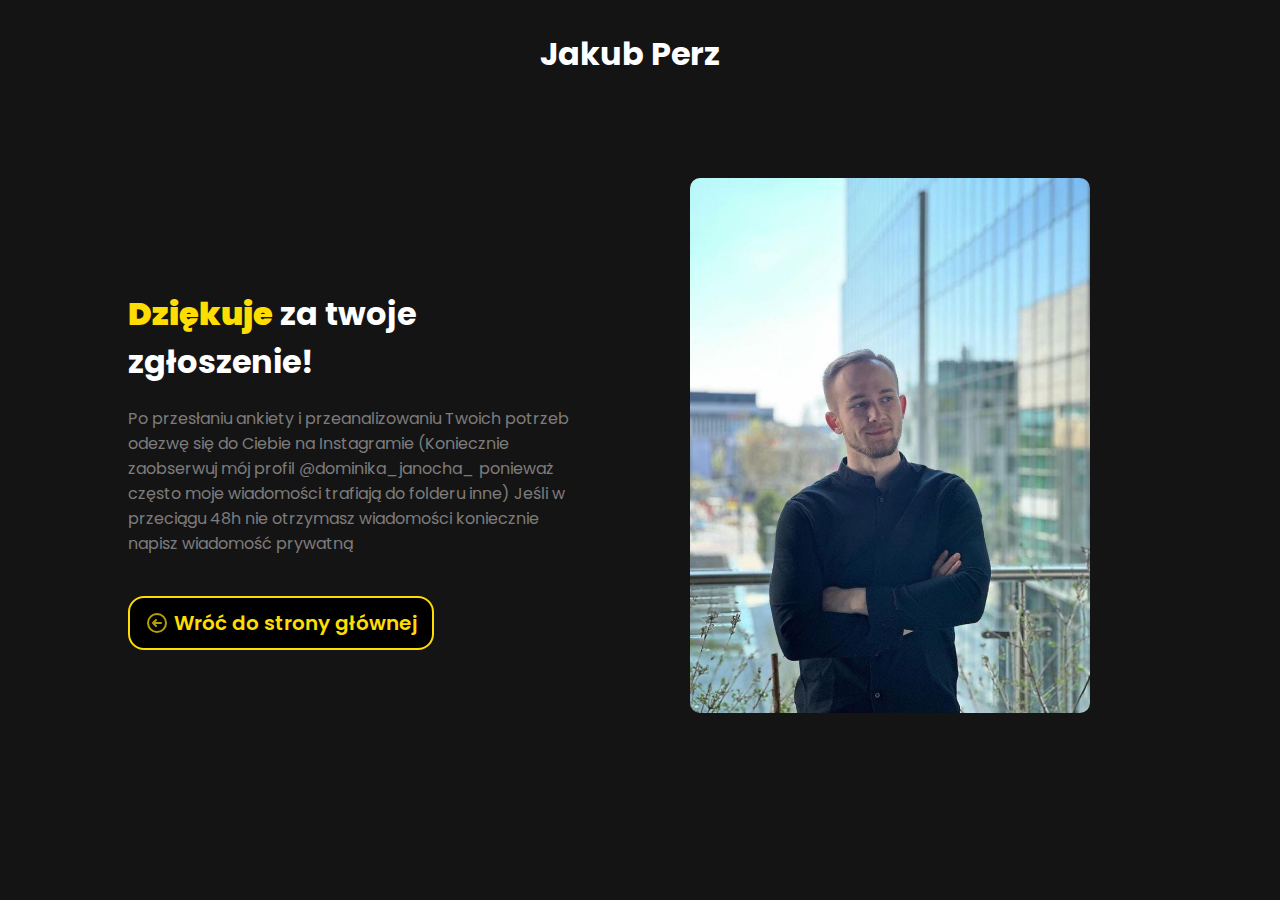
==== dziękuje.html @ f4d07748 "add thanks page" ====
<!DOCTYPE html>
<html lang="en">
  <head>
    <meta charset="UTF-8" />
    <meta name="viewport" content="width=device-width, initial-scale=1.0" />
    <title>Dziękuje za zgłoszenie</title>
    <link rel="stylesheet" type="text/css" href="./css/style.css" />
    <link rel="preconnect" href="https://fonts.googleapis.com" />
    <link rel="preconnect" href="https://fonts.gstatic.com" crossorigin />
    <link
      href="https://fonts.googleapis.com/css2?family=Poppins:ital,wght@0,100;0,200;0,300;0,400;0,500;0,600;0,700;0,900;1,100;1,200;1,300;1,400;1,500;1,600&display=swap"
      rel="stylesheet"
    />
    <link
      rel="apple-touch-icon"
      sizes="180x180"
      href="./assets/favicon/apple-touch-icon.png"
    />
    <link
      rel="icon"
      type="image/png"
      sizes="32x32"
      href="./assets/favicon/favicon-32x32.png"
    />
    <link
      rel="icon"
      type="image/png"
      sizes="16x16"
      href="./assets/favicon/favicon-16x16.png"
    />
    <link rel="manifest" href="./assets/favicon/site.webmanifest" />
  </head>
  <body>
    <main class="thanks">
      <header class="thanks-header">
        <h1 class="header__logo">Jakub Perz</h1>
      </header>
      <section class="thanks-wrapper">
        <div class="thanks__text">
          <h2><b>Dziękuje</b> za twoje zgłoszenie!</h2>
          <p>
            Po przesłaniu ankiety i przeanalizowaniu Twoich potrzeb odezwę się
            do Ciebie na Instagramie (Koniecznie zaobserwuj mój profil
            @dominika_janocha_ ponieważ często moje wiadomości trafiają do
            folderu inne) Jeśli w przeciągu 48h nie otrzymasz wiadomości
            koniecznie napisz wiadomość prywatną
          </p>
          <div>
            <a href="../index.html" class="button button--outlined">
              <img
                src="./assets/icons/arrowLeft.svg"
                alt="strzałka w lewo"
                width="30px"
                height="30px"
                class="arrowLeft"
              />
              Wróć do strony głównej
            </a>
          </div>
        </div>
        <img
          src="./assets/images/about.jpg"
          alt="kuba patrzący w przestrzeń, ma założone ręce, wygląda na zmotywowanego"
        />
      </section>
    </main>
  </body>
</html>
---- css/style.css ----
*,
html,
*:before,
*:after {
  padding: 0;
  margin: 0;
  box-sizing: border-box;
  font-family: "Poppins", sans-serif;
}

html {
  scroll-behavior: smooth;
  scroll-padding-top: 150px;
}

body {
  background-color: #151414;
}

.main__wrapper {
  width: 70%;
  margin-left: 15%;
  margin-right: 15%;
}

.container {
  margin-top: 50px;
}

.section {
  display: grid;
  grid-template-columns: 1fr 1fr;
  -moz-column-gap: 80px;
       column-gap: 80px;
  width: 100%;
  margin-top: 100px;
}

@media screen and (max-width: 1200px) {
  .main__wrapper {
    width: 98%;
    margin-left: 1%;
    margin-right: 1%;
  }
}
@media screen and (max-width: 1500px) {
  .main__wrapper {
    width: 90%;
    margin-left: 5%;
    margin-right: 5%;
  }
}
.button {
  display: flex;
  align-items: center;
  min-width: -moz-fit-content;
  min-width: fit-content;
  background-color: #fedd02;
  color: #000;
  padding: 10px 15px;
  border-radius: 1rem;
  font-size: 1.25rem;
  font-weight: 600;
  text-decoration: none;
}
.button .arrowLeft {
  margin-right: 5px;
  width: 24px;
  height: 24px;
}
.button .arrowRight {
  margin-left: 5px;
  width: 24px;
  height: 24px;
}
.button--outlined {
  background-color: #000;
  border: 2px solid #fedd02;
  color: #fedd02;
}
.button:hover {
  opacity: 0.7;
}

.header {
  position: sticky;
  top: 0;
  background-color: #151414;
  border-bottom: 1px solid #fedd02;
  z-index: 10;
}
.header__wrapper {
  height: 80px;
  display: flex;
  align-items: center;
}
.header__logo {
  color: #fff;
  width: 200px;
}
.header__menu {
  display: flex;
  justify-content: space-around;
  flex-wrap: nowrap;
  align-items: center;
  width: 100%;
}
.header__menu__item {
  color: #7d7c7c;
  text-decoration: none;
  position: relative;
}
.header__menu__item::after {
  content: "";
  position: absolute;
  background-color: #fedd02;
  height: 3px;
  width: 0;
  left: 0;
  bottom: -10px;
  transition: 0.3s;
}
.header__menu__item:hover::after {
  width: 100%;
}
.header__menu__item:hover {
  color: #fff;
}

.burger-menu {
  display: none;
  cursor: pointer;
}
.burger-menu__item {
  width: 25px;
  height: 3px;
  background-color: #333;
  margin: 4px 0;
}

@media screen and (max-width: 1200px) {
  .burger-menu {
    display: block;
  }
  .header__menu {
    display: none;
  }
  .header__wrapper {
    height: 80px;
    display: flex;
    justify-content: space-between;
  }
}
footer {
  display: grid;
  grid-template-columns: 1fr;
  justify-items: center;
  align-items: center;
  margin-top: 100px;
  height: 300px;
  border-top: 1px solid #fedd02;
}
footer .button {
  display: flex;
  align-items: center;
  justify-content: space-between;
  padding: 15px;
}
footer .logo {
  width: 100%;
  font-size: 2.5rem;
  font-weight: 700;
  text-align: center;
  color: #fff;
}
footer .icons {
  display: grid;
  grid-template-columns: repeat(3, 1fr);
  gap: 20px;
}
footer img {
  width: 40px;
  height: 40px;
}

.about__text {
  display: grid;
  grid-template-columns: 1fr;
  align-content: center;
  row-gap: 10px;
  width: 100%;
}
.about__text__name {
  font-size: 3rem;
  color: #fedd02;
}
.about__text__help {
  color: #fff;
  font-size: 2rem;
}
.about__text--small {
  font-weight: 200;
  font-size: 1rem;
  color: #7d7c7c;
  line-height: 1.5rem;
}
.about__buttons-wrapper {
  display: flex;
  flex-wrap: wrap;
  gap: 20px;
  margin-top: 20px;
}
.about p {
  color: #7d7c7c;
  line-height: 1.5rem;
}
.about img {
  width: 100%;
  height: auto;
  border-radius: 10px;
}

.my-history {
  grid-template-columns: 60% 1fr;
}
.my-history__text-wrapper {
  display: grid;
  grid-template-columns: 1fr;
  align-content: center;
  row-gap: 1rem;
  width: 100%;
}
.my-history__title {
  margin-bottom: 1rem;
  color: #fff;
  font-size: 2.5rem;
}
.my-history__text {
  color: #fedd02;
  font-size: 1rem;
  font-weight: 600;
  line-height: 1.5rem;
  letter-spacing: 3px;
}
.my-history p {
  color: #7d7c7c;
  line-height: 1.5rem;
}
.my-history img {
  width: 100%;
  height: auto;
  border-radius: 10px;
  border: 1px solid #fedd02;
}

.quote {
  margin-top: 100px;
  width: 100%;
  height: 200px;
  background-color: #fedd02;
  display: grid;
  grid-template-columns: 1fr;
  justify-items: center;
  align-content: center;
}
.quote__author {
  letter-spacing: 3px;
  font-size: 1rem;
}
.quote__text {
  margin-top: 20px;
  letter-spacing: 3px;
  font-size: 2rem;
}

.company {
  grid-template-columns: 1fr 1fr;
}
.company__text-wrapper {
  display: grid;
  grid-template-columns: 1fr;
  align-content: center;
  row-gap: 1rem;
  width: 100%;
}
.company__title {
  margin-bottom: 1rem;
  color: #fff;
  font-size: 2.5rem;
}
.company__text {
  color: #fedd02;
  font-size: 1rem;
  font-weight: 600;
  line-height: 1.5rem;
  letter-spacing: 3px;
}
.company p {
  color: #7d7c7c;
  line-height: 1.5rem;
}
.company video {
  width: 100%;
  height: 100%;
}

.results {
  display: grid;
  grid-template-columns: 1fr;
  -moz-column-gap: 80px;
       column-gap: 80px;
  width: 100%;
  margin-top: 100px;
}
.results__text-wrapper {
  display: grid;
  grid-template-columns: 1fr;
  align-content: center;
  row-gap: 1rem;
  width: 60%;
}
.results__title {
  margin-bottom: 1rem;
  color: #fff;
  font-size: 2.5rem;
}
.results__title--small {
  color: #fedd02;
  font-size: 1rem;
  font-weight: 600;
  line-height: 1.5rem;
  letter-spacing: 3px;
}
.results p {
  color: #7d7c7c;
  line-height: 1.5rem;
}

.swiper {
  margin-top: 50px;
  width: 70vw;
}
.swiper .swiper-button-next,
.swiper .swiper-button-prev {
  color: #fff;
  border: none;
  background: none;
}
.swiper .swiper-slide {
  text-align: center;
  font-size: 18px;
  background: #fff;
  display: flex;
  justify-content: center;
  align-items: center;
}
.swiper .swiper-slide img {
  display: block;
  width: 100%;
  height: 100%;
  -o-object-fit: cover;
     object-fit: cover;
}
.swiper .swiper-pagination-bullet {
  width: 10px;
  height: 4px;
  border-radius: 20px;
  color: #fff;
  opacity: 1;
  background-color: #fff;
}
.swiper .swiper-pagination-bullet-active {
  color: #fff;
  background: #fedd02;
}

.form-info {
  display: flex;
  justify-content: center;
  align-items: center;
  gap: 50px;
  margin-top: 100px;
  height: 150px;
  background-color: #fedd02;
  border-radius: 10px;
}
.form-info b {
  color: #dd9904;
}
.form-info__text {
  font-size: 2rem;
  font-weight: 700;
}
.form-info a {
  display: flex;
  align-items: center;
  justify-content: space-between;
  width: 300px;
  padding: 15px;
}

.opinions {
  grid-template-columns: 1fr 1fr;
}
.opinions__text-wrapper {
  display: grid;
  grid-template-columns: 1fr;
  align-content: center;
  row-gap: 1rem;
  width: 100%;
}
.opinions__title {
  margin-bottom: 1rem;
  color: #fff;
  font-size: 2.5rem;
}
.opinions__title--small {
  color: #fedd02;
  font-size: 1rem;
  font-weight: 600;
  line-height: 1.5rem;
  letter-spacing: 3px;
}
.opinions p {
  color: #7d7c7c;
  line-height: 1.5rem;
}
.opinions .swiper {
  width: 30vw;
  height: auto;
}
.opinions .swiper-slide {
  border-radius: 10px;
}

.requirements {
  margin-top: 100px;
  grid-template-columns: 1fr 1fr;
}
.requirements__text-wrapper {
  display: grid;
  grid-template-columns: 1fr;
  align-content: center;
  row-gap: 10px;
  width: 100%;
}
.requirements__title {
  color: #fff;
  font-size: 2.5rem;
}
.requirements__title--small {
  color: #fedd02;
  font-size: 1rem;
  font-weight: 600;
  line-height: 1.5rem;
  letter-spacing: 3px;
}
.requirements p {
  color: #7d7c7c;
  line-height: 1.5rem;
}
.requirements .cards {
  display: grid;
  grid-template-columns: repeat(4, 1fr);
  -moz-column-gap: 30px;
       column-gap: 30px;
  margin-top: 30px;
}
.requirements .cards__item {
  height: 200px;
  border-radius: 10px;
  border: 3px solid #fedd02;
  padding: 20px;
  padding-top: 20px;
}
.requirements .cards__item__title {
  color: #fedd02;
  font-size: 1rem;
  font-weight: 700;
  margin-bottom: 20px;
}

form {
  display: grid;
  grid-template-columns: 1fr;
  justify-items: center;
  max-width: 800px;
  width: 60%;
  min-width: 400px;
  margin: 0 auto;
  border: 2px solid #fedd02;
  margin-top: 30px;
  color: #fff;
  padding: 30px;
}
form .form__item {
  display: grid;
  grid-template-columns: 1fr;
  gap: 10px;
  width: 100%;
  padding: 20px;
  border-radius: 10px;
}
form .form__item__label {
  width: 100%;
}
form .form__item__label--checkbox {
  font-weight: 200;
  width: 100%;
  background: #333333;
  padding: 1rem;
  border-radius: 10px;
}
form .form__item__label--checkbox:has(input:checked) {
  font-weight: 300;
  background-color: #4e4e4e;
}
form .form__item__label--checkbox input {
  accent-color: #fedd02;
}
form .form__item__input {
  width: 100%;
  height: 50px;
  padding-left: 1rem;
  border: none;
  border-radius: 10px;
  background-color: #333333;
  color: #fff;
}
form .form__item__input::-moz-placeholder {
  color: #7d7c7c;
}
form .form__item__input::placeholder {
  color: #7d7c7c;
}
form .button {
  margin-top: 20px;
  border: none;
}
form .input--hidden {
  display: none;
}

.form-header-wrapper {
  width: 100%;
  display: flex;
  flex-wrap: wrap;
  justify-content: center;
  align-items: center;
  gap: 100px;
  margin: 30px auto;
  padding: 0 30px;
}

.form__title {
  width: 100%;
  text-align: center;
  color: #fff;
  margin-top: 100px;
  font-size: 1.5rem;
}

@media screen and (max-width: 800px) {
  form {
    border: none;
    width: 100%;
  }
}
.thanks {
  padding-bottom: 50px;
}
.thanks-header {
  display: flex;
  justify-content: center;
  width: 100%;
  margin-top: 30px;
}
.thanks-wrapper {
  display: grid;
  grid-template-columns: 1fr 1fr;
  width: 60%;
  gap: 100px;
  margin: 0 auto;
  margin-top: 100px;
}
.thanks-wrapper img {
  width: 400px;
  height: auto;
  border-radius: 10px;
}
.thanks__text {
  display: grid;
  grid-template-columns: 1fr;
  align-content: center;
  gap: 20px;
  color: #fff;
  margin-top: 50px;
}
.thanks__text b {
  color: #fedd02;
}
.thanks__text h2 {
  font-size: 2rem;
}
.thanks__text p {
  color: #7d7c7c;
}
.thanks__text a {
  margin-top: 20px;
  width: -moz-fit-content;
  width: fit-content;
}

@media screen and (max-width: 1500px) {
  .thanks-wrapper {
    width: 80%;
  }
}
@media screen and (max-width: 1050px) {
  .thanks-wrapper {
    grid-template-columns: 1fr;
    margin-top: 10px;
  }
  .thanks-wrapper img {
    width: 100%;
  }
}/*# sourceMappingURL=style.css.map */
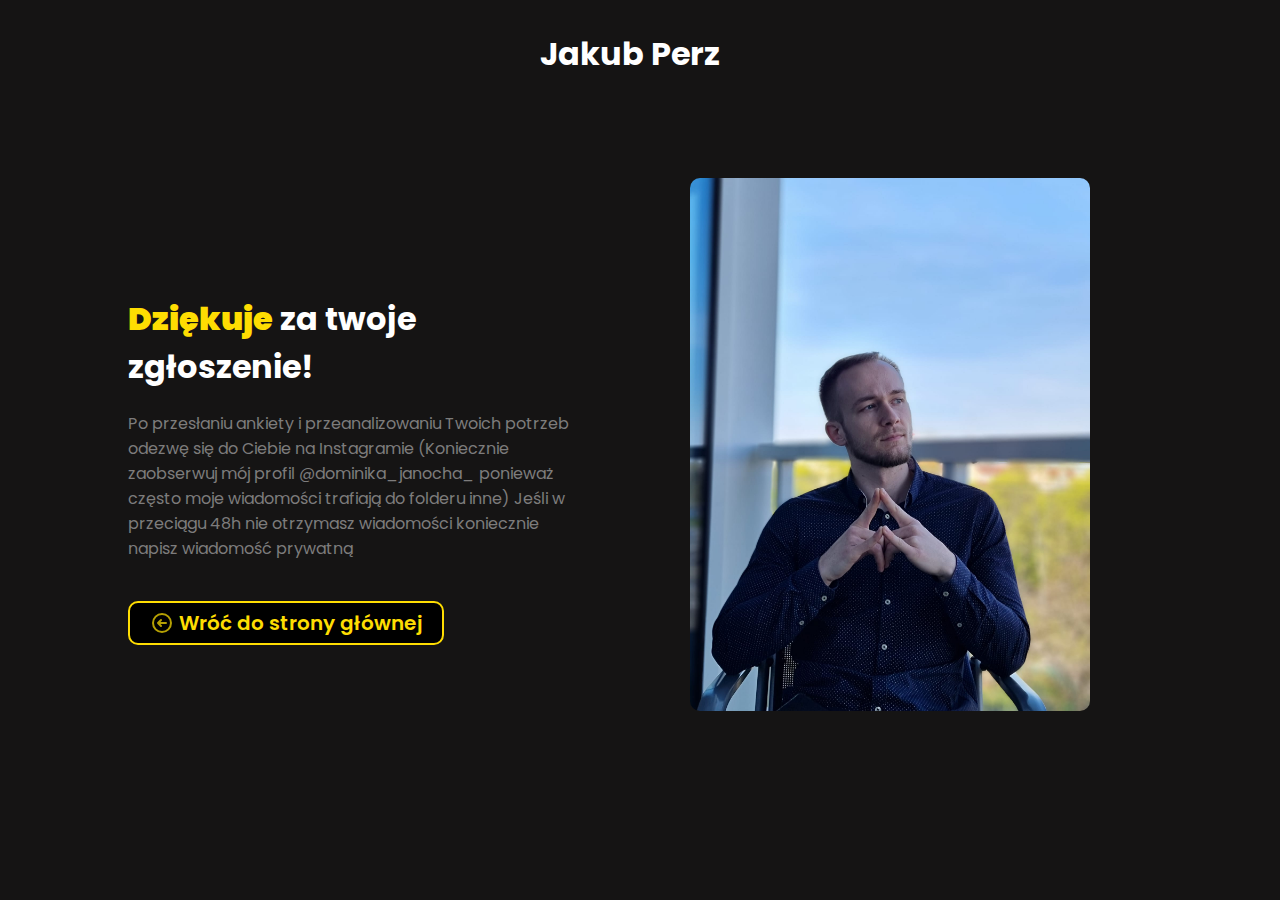
==== commit 4da80d41: "add rwd to index" ====
--- a/dziękuje.html
+++ b/dziękuje.html
@@ -59,7 +59,7 @@
           </div>
         </div>
         <img
-          src="./assets/images/about.jpg"
+          src="./assets/images/4.JPG"
           alt="kuba patrzący w przestrzeń, ma założone ręce, wygląda na zmotywowanego"
         />
       </section>
--- a/css/style.css
+++ b/css/style.css
@@ -27,6 +27,12 @@
   margin-top: 50px;
 }
 
+img {
+  width: 100%;
+  height: auto;
+  border-radius: 10px;
+}
+
 .section {
   display: grid;
   grid-template-columns: 1fr 1fr;
@@ -42,6 +48,9 @@
     margin-left: 1%;
     margin-right: 1%;
   }
+  .section {
+    grid-template-columns: 1fr;
+  }
 }
 @media screen and (max-width: 1500px) {
   .main__wrapper {
@@ -50,6 +59,16 @@
     margin-right: 5%;
   }
 }
+::-webkit-scrollbar {
+  border: 2px solid #fff;
+  border-radius: 10px;
+}
+
+::-webkit-scrollbar-thumb {
+  background-color: #fedd02;
+  border-radius: 10px;
+}
+
 .button {
   display: flex;
   align-items: center;
@@ -57,8 +76,8 @@
   min-width: fit-content;
   background-color: #fedd02;
   color: #000;
-  padding: 10px 15px;
-  border-radius: 1rem;
+  padding: 5px 20px;
+  border-radius: 10px;
   font-size: 1.25rem;
   font-weight: 600;
   text-decoration: none;
@@ -88,29 +107,37 @@
   background-color: #151414;
   border-bottom: 1px solid #fedd02;
   z-index: 10;
+  width: 100%;
 }
 .header__wrapper {
   height: 80px;
   display: flex;
   align-items: center;
+  justify-content: space-between;
+  margin: 0 50px;
 }
 .header__logo {
   color: #fff;
   width: 200px;
 }
-.header__menu {
-  display: flex;
-  justify-content: space-around;
+
+.nav__menu {
+  display: flex;
+  justify-content: center;
   flex-wrap: nowrap;
   align-items: center;
-  width: 100%;
-}
-.header__menu__item {
+  gap: 30px;
+  width: 100%;
+}
+.nav__menu__item {
+  list-style: none;
+}
+.nav__menu__link {
   color: #7d7c7c;
   text-decoration: none;
   position: relative;
 }
-.header__menu__item::after {
+.nav__menu__link::after {
   content: "";
   position: absolute;
   background-color: #fedd02;
@@ -120,35 +147,71 @@
   bottom: -10px;
   transition: 0.3s;
 }
-.header__menu__item:hover::after {
-  width: 100%;
-}
-.header__menu__item:hover {
-  color: #fff;
-}
-
-.burger-menu {
+.nav__menu__link:hover::after {
+  width: 100%;
+}
+.nav__menu__link:hover {
+  color: #fff;
+}
+
+.hamburger {
   display: none;
   cursor: pointer;
 }
-.burger-menu__item {
+
+.bar {
+  display: block;
   width: 25px;
   height: 3px;
-  background-color: #333;
-  margin: 4px 0;
+  margin: 5px auto;
+  transition: all 0.3s ease-in-out;
+  background-color: #fff;
 }
 
 @media screen and (max-width: 1200px) {
-  .burger-menu {
+  .header__wrapper {
+    justify-content: space-between;
+    margin: 0 20px;
+  }
+  .hamburger {
     display: block;
   }
-  .header__menu {
-    display: none;
-  }
-  .header__wrapper {
-    height: 80px;
+  .hamburger.active .bar:nth-child(2) {
+    opacity: 0;
+  }
+  .hamburger.active .bar:nth-child(1) {
+    transform: translateY(8px) rotate(45deg);
+  }
+  .hamburger.active .bar:nth-child(3) {
+    transform: translateY(-8px) rotate(-45deg);
+  }
+  .nav__menu {
+    position: fixed;
+    left: -110%;
+    top: 81px;
+    gap: 0;
+    flex-direction: column;
+    background-color: #151414;
+    width: 100%;
+    text-align: center;
+    transition: 0.3s;
+    font-size: 1rem;
+    padding: 20px 0;
+    box-shadow: 0px 4px 18px 0px rgba(95, 99, 32, 0.5);
+  }
+  .nav__menu__item {
+    margin: 16px 0;
+  }
+  .nav__menu.active {
+    left: 0;
+  }
+  .button-wrapper {
     display: flex;
-    justify-content: space-between;
+    align-items: center;
+  }
+  .button-wrapper .button {
+    margin-right: 30px;
+    padding: 10px;
   }
 }
 footer {
@@ -214,12 +277,13 @@
   color: #7d7c7c;
   line-height: 1.5rem;
 }
-.about img {
-  width: 100%;
-  height: auto;
-  border-radius: 10px;
-}
-
+
+@media screen and (max-width: 1200px) {
+  .about__text {
+    grid-row: 1;
+    margin-bottom: 50px;
+  }
+}
 .my-history {
   grid-template-columns: 60% 1fr;
 }
@@ -246,13 +310,13 @@
   color: #7d7c7c;
   line-height: 1.5rem;
 }
-.my-history img {
-  width: 100%;
-  height: auto;
-  border-radius: 10px;
-  border: 1px solid #fedd02;
-}
-
+
+@media screen and (max-width: 1200px) {
+  .my-history {
+    grid-template-columns: 1fr;
+    gap: 20px;
+  }
+}
 .quote {
   margin-top: 100px;
   width: 100%;
@@ -262,6 +326,7 @@
   grid-template-columns: 1fr;
   justify-items: center;
   align-content: center;
+  padding: 20px;
 }
 .quote__author {
   letter-spacing: 3px;
@@ -273,8 +338,10 @@
   font-size: 2rem;
 }
 
-.company {
-  grid-template-columns: 1fr 1fr;
+@media screen and (max-width: 1200px) {
+  .quote__text {
+    text-align: center;
+  }
 }
 .company__text-wrapper {
   display: grid;
@@ -304,6 +371,12 @@
   height: 100%;
 }
 
+@media screen and (max-width: 1200px) {
+  .company__text-wrapper {
+    grid-row: 1;
+    margin-bottom: 30px;
+  }
+}
 .results {
   display: grid;
   grid-template-columns: 1fr;
@@ -378,6 +451,7 @@
   display: flex;
   justify-content: center;
   align-items: center;
+  flex-wrap: wrap;
   gap: 50px;
   margin-top: 100px;
   height: 150px;
@@ -390,6 +464,8 @@
 .form-info__text {
   font-size: 2rem;
   font-weight: 700;
+  padding-top: 20px;
+  text-align: center;
 }
 .form-info a {
   display: flex;
@@ -561,6 +637,9 @@
 }
 
 @media screen and (max-width: 800px) {
+  .form-header-wrapper {
+    flex-direction: column-reverse;
+  }
   form {
     border: none;
     width: 100%;
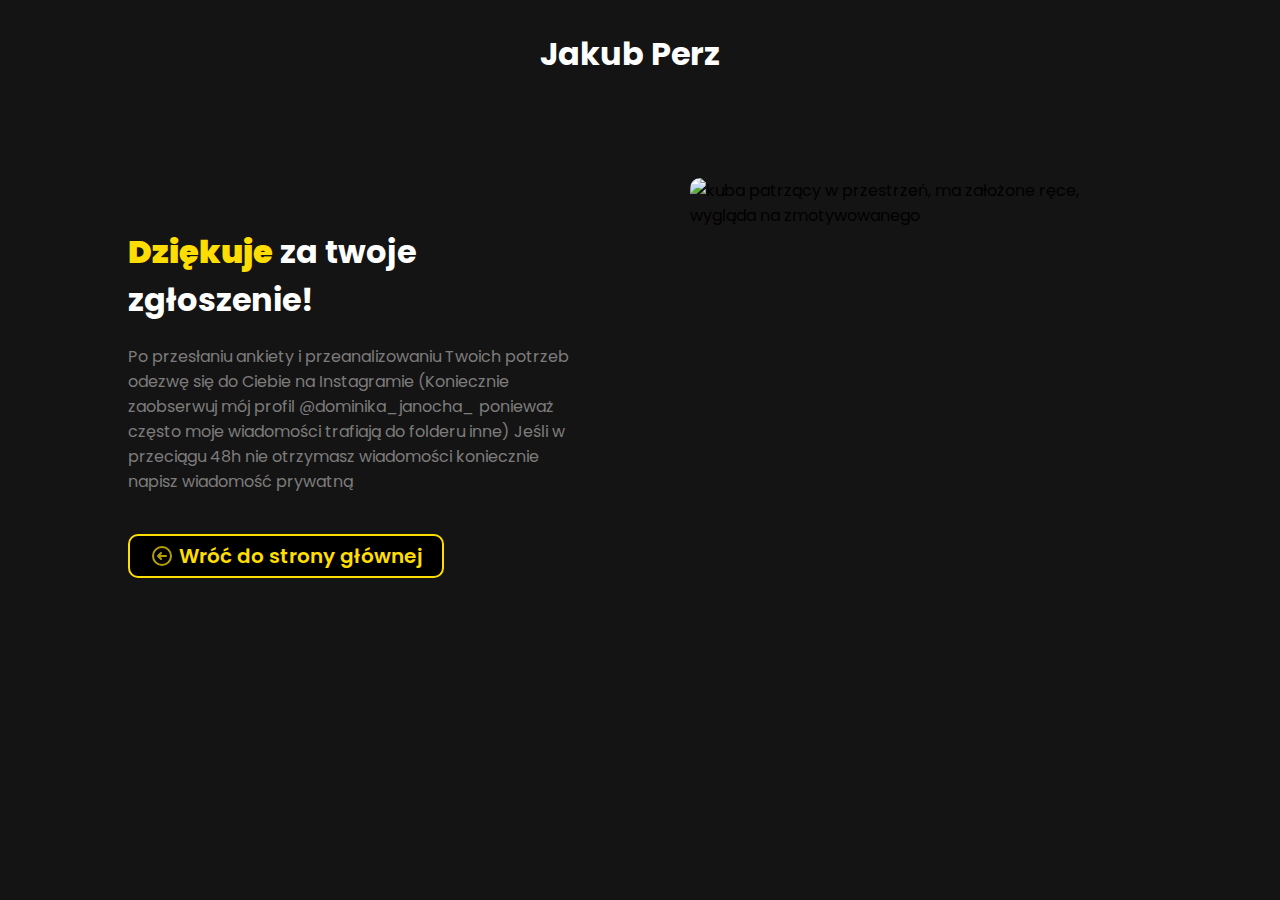
==== commit 881d6056: "change images order" ====
--- a/dziękuje.html
+++ b/dziękuje.html
@@ -1,5 +1,5 @@
 <!DOCTYPE html>
-<html lang="en">
+<html lang="pl">
   <head>
     <meta charset="UTF-8" />
     <meta name="viewport" content="width=device-width, initial-scale=1.0" />
@@ -46,7 +46,7 @@
             koniecznie napisz wiadomość prywatną
           </p>
           <div>
-            <a href="../index.html" class="button button--outlined">
+            <a href="./index.html" class="button button--outlined">
               <img
                 src="./assets/icons/arrowLeft.svg"
                 alt="strzałka w lewo"
@@ -59,7 +59,7 @@
           </div>
         </div>
         <img
-          src="./assets/images/4.JPG"
+          src="./assets/images/Zdjęcia/9.JPG"
           alt="kuba patrzący w przestrzeń, ma założone ręce, wygląda na zmotywowanego"
         />
       </section>
--- a/css/style.css
+++ b/css/style.css
@@ -39,7 +39,7 @@
   -moz-column-gap: 80px;
        column-gap: 80px;
   width: 100%;
-  margin-top: 100px;
+  margin-bottom: 150px;
 }
 
 @media screen and (max-width: 1200px) {
@@ -210,8 +210,10 @@
     align-items: center;
   }
   .button-wrapper .button {
-    margin-right: 30px;
+    margin-right: 1rem;
     padding: 10px;
+    font-size: 12px;
+    font-weight: 800;
   }
 }
 footer {
@@ -246,6 +248,9 @@
   height: 40px;
 }
 
+.about {
+  margin-top: 60px;
+}
 .about__text {
   display: grid;
   grid-template-columns: 1fr;
@@ -318,15 +323,14 @@
   }
 }
 .quote {
-  margin-top: 100px;
-  width: 100%;
-  height: 200px;
+  width: 100%;
   background-color: #fedd02;
   display: grid;
   grid-template-columns: 1fr;
   justify-items: center;
   align-content: center;
-  padding: 20px;
+  padding: 40px;
+  margin-bottom: 150px;
 }
 .quote__author {
   letter-spacing: 3px;
@@ -377,6 +381,43 @@
     margin-bottom: 30px;
   }
 }
+.how__text-wrapper {
+  display: grid;
+  grid-template-columns: 1fr;
+  align-content: center;
+  row-gap: 1rem;
+  width: 100%;
+}
+.how__title {
+  margin-bottom: 1rem;
+  color: #fff;
+  font-size: 2.5rem;
+}
+.how__text {
+  color: #fedd02;
+  font-size: 1rem;
+  font-weight: 600;
+  line-height: 1.5rem;
+  letter-spacing: 3px;
+}
+.how p {
+  color: #7d7c7c;
+  line-height: 1.5rem;
+}
+.how iframe {
+  width: 100%;
+  height: 100%;
+}
+
+@media screen and (max-width: 1200px) {
+  .how {
+    grid-template-columns: 1fr;
+    gap: 20px;
+  }
+  .how iframe {
+    height: 400px;
+  }
+}
 .results {
   display: grid;
   grid-template-columns: 1fr;
@@ -384,13 +425,14 @@
        column-gap: 80px;
   width: 100%;
   margin-top: 100px;
+  margin-bottom: 0;
 }
 .results__text-wrapper {
   display: grid;
   grid-template-columns: 1fr;
   align-content: center;
   row-gap: 1rem;
-  width: 60%;
+  width: 80%;
 }
 .results__title {
   margin-bottom: 1rem;
@@ -412,20 +454,13 @@
 .swiper {
   margin-top: 50px;
   width: 70vw;
+  height: 70%;
 }
 .swiper .swiper-button-next,
 .swiper .swiper-button-prev {
-  color: #fff;
+  color: #fedd02;
   border: none;
   background: none;
-}
-.swiper .swiper-slide {
-  text-align: center;
-  font-size: 18px;
-  background: #fff;
-  display: flex;
-  justify-content: center;
-  align-items: center;
 }
 .swiper .swiper-slide img {
   display: block;
@@ -435,11 +470,8 @@
      object-fit: cover;
 }
 .swiper .swiper-pagination-bullet {
-  width: 10px;
-  height: 4px;
-  border-radius: 20px;
-  color: #fff;
-  opacity: 1;
+  color: #fff;
+  opacity: 0.6;
   background-color: #fff;
 }
 .swiper .swiper-pagination-bullet-active {
@@ -447,19 +479,27 @@
   background: #fedd02;
 }
 
+@media screen and (max-width: 1500px) {
+  .results {
+    justify-items: center;
+  }
+}
+@media screen and (max-width: 1200px) {
+  .swiper {
+    width: 60vw;
+  }
+}
 .form-info {
-  display: flex;
-  justify-content: center;
-  align-items: center;
-  flex-wrap: wrap;
-  gap: 50px;
-  margin-top: 100px;
-  height: 150px;
+  display: grid;
+  grid-template-columns: 1fr;
+  justify-items: center;
+  align-content: center;
+  gap: 30px;
   background-color: #fedd02;
   border-radius: 10px;
-}
-.form-info b {
-  color: #dd9904;
+  padding: 1rem;
+  margin-bottom: 100px;
+  margin-top: -100px;
 }
 .form-info__text {
   font-size: 2rem;
@@ -475,8 +515,44 @@
   padding: 15px;
 }
 
+.why {
+  grid-template-columns: 60% 1fr;
+}
+.why__text-wrapper {
+  display: grid;
+  grid-template-columns: 1fr;
+  align-content: center;
+  row-gap: 1rem;
+  width: 100%;
+}
+.why__title {
+  margin-bottom: 1rem;
+  color: #fff;
+  font-size: 2.5rem;
+}
+.why__text {
+  color: #fedd02;
+  font-size: 1rem;
+  font-weight: 600;
+  line-height: 1.5rem;
+  letter-spacing: 3px;
+}
+.why p {
+  color: #7d7c7c;
+  line-height: 1.5rem;
+}
+
+@media screen and (max-width: 1200px) {
+  .why {
+    display: flex;
+    flex-wrap: wrap;
+    flex-direction: column-reverse;
+    gap: 20px;
+  }
+}
 .opinions {
   grid-template-columns: 1fr 1fr;
+  align-items: center;
 }
 .opinions__text-wrapper {
   display: grid;
@@ -502,16 +578,36 @@
   line-height: 1.5rem;
 }
 .opinions .swiper {
-  width: 30vw;
-  height: auto;
+  width: 70%;
+  max-width: 30vw;
+  height: 70%;
+  background: none;
 }
 .opinions .swiper-slide {
   border-radius: 10px;
 }
 
+@media screen and (min-width: 1500px) {
+  .opinions {
+    margin-bottom: 0;
+  }
+}
+@media screen and (max-width: 1200px) {
+  .opinions {
+    display: flex;
+    flex-wrap: wrap;
+    flex-direction: column-reverse;
+  }
+  .opinions .swiper {
+    width: 40%;
+    height: 90vh;
+  }
+}
 .requirements {
   margin-top: 100px;
   grid-template-columns: 1fr 1fr;
+  margin-top: 0;
+  margin-bottom: 150px;
 }
 .requirements__text-wrapper {
   display: grid;
@@ -538,12 +634,10 @@
 .requirements .cards {
   display: grid;
   grid-template-columns: repeat(4, 1fr);
-  -moz-column-gap: 30px;
-       column-gap: 30px;
+  gap: 30px;
   margin-top: 30px;
 }
 .requirements .cards__item {
-  height: 200px;
   border-radius: 10px;
   border: 3px solid #fedd02;
   padding: 20px;
@@ -556,6 +650,19 @@
   margin-bottom: 20px;
 }
 
+@media screen and (max-width: 1200px) {
+  .requirements {
+    justify-items: center;
+  }
+  .requirements .cards {
+    grid-template-columns: repeat(2, 1fr);
+  }
+}
+@media screen and (max-width: 520px) {
+  .requirements .cards {
+    grid-template-columns: 1fr;
+  }
+}
 form {
   display: grid;
   grid-template-columns: 1fr;
@@ -647,6 +754,7 @@
 }
 .thanks {
   padding-bottom: 50px;
+  max-height: 50vh;
 }
 .thanks-header {
   display: flex;
@@ -703,4 +811,34 @@
   .thanks-wrapper img {
     width: 100%;
   }
+}
+.interested {
+  grid-template-columns: 1fr 1fr;
+  gap: 0;
+}
+.interested__text-wrapper {
+  display: grid;
+  grid-template-columns: 1fr;
+  align-content: center;
+  padding: 50px;
+  row-gap: 2rem;
+  width: 100%;
+  background-color: #fedd02;
+}
+.interested__title {
+  color: #000;
+  font-weight: 700;
+  font-size: 2.5rem;
+}
+.interested p {
+  color: #000;
+  font-size: 1.5rem;
+}
+.interested a {
+  width: -moz-fit-content;
+  width: fit-content;
+  padding: 15px;
+}
+.interested img {
+  border-radius: 0;
 }/*# sourceMappingURL=style.css.map */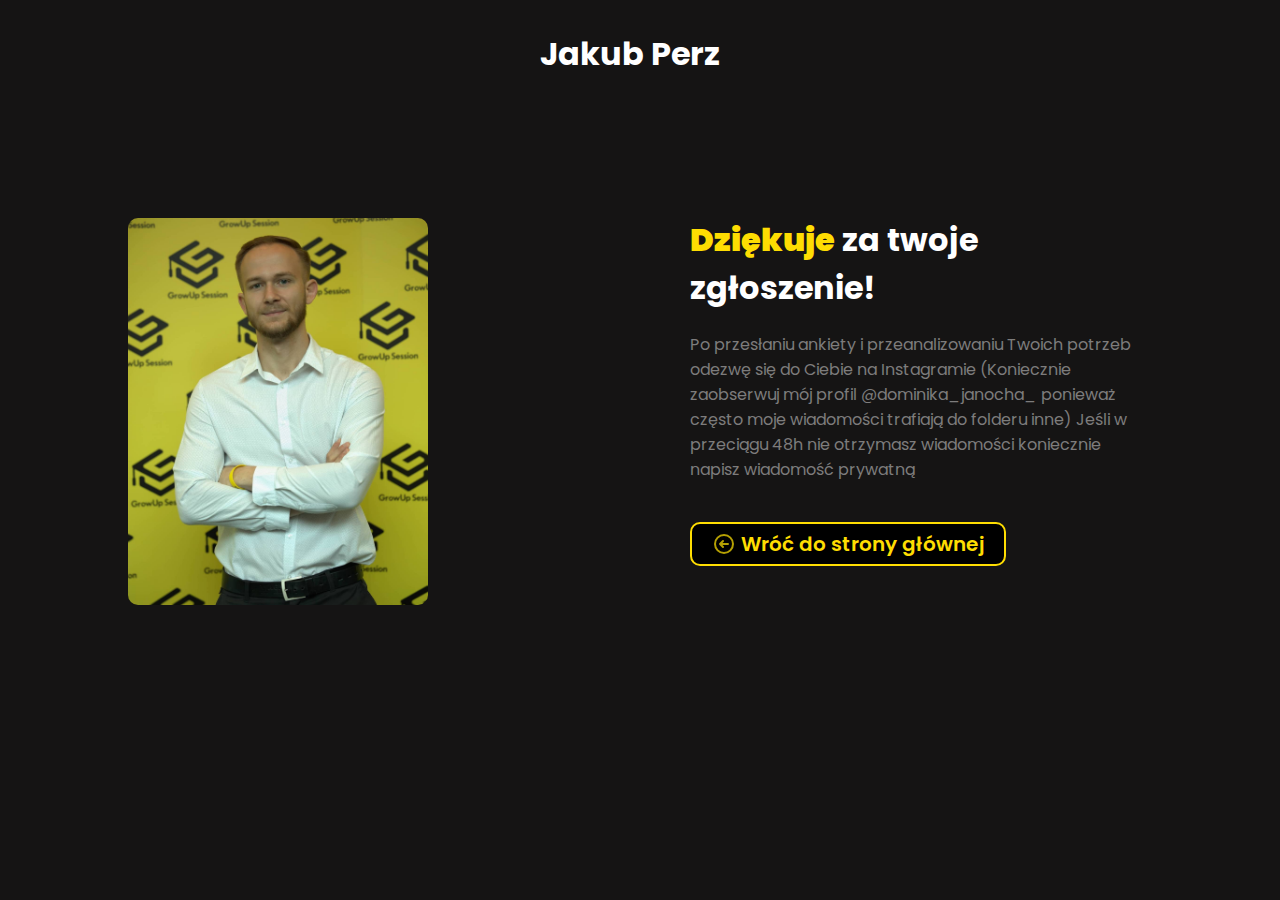
==== commit fa3d38e7: "add fixes" ====
--- a/dziękuje.html
+++ b/dziękuje.html
@@ -36,6 +36,11 @@
         <h1 class="header__logo">Jakub Perz</h1>
       </header>
       <section class="thanks-wrapper">
+        <img
+          class="image"
+          src="./assets/images/Zdjęcia/9.jpg"
+          alt="kuba patrzący w przestrzeń, ma założone ręce, wygląda na zmotywowanego"
+        />
         <div class="thanks__text">
           <h2><b>Dziękuje</b> za twoje zgłoszenie!</h2>
           <p>
@@ -58,10 +63,6 @@
             </a>
           </div>
         </div>
-        <img
-          src="./assets/images/Zdjęcia/9.JPG"
-          alt="kuba patrzący w przestrzeń, ma założone ręce, wygląda na zmotywowanego"
-        />
       </section>
     </main>
   </body>
--- a/css/style.css
+++ b/css/style.css
@@ -131,6 +131,9 @@
 }
 .nav__menu__item {
   list-style: none;
+}
+.nav__menu__item .button {
+  display: none;
 }
 .nav__menu__link {
   color: #7d7c7c;
@@ -168,7 +171,7 @@
   background-color: #fff;
 }
 
-@media screen and (max-width: 1200px) {
+@media screen and (max-width: 1300px) {
   .header__wrapper {
     justify-content: space-between;
     margin: 0 20px;
@@ -212,8 +215,16 @@
   .button-wrapper .button {
     margin-right: 1rem;
     padding: 10px;
-    font-size: 12px;
+    font-size: 1rem;
     font-weight: 800;
+  }
+}
+@media screen and (max-width: 500px) {
+  .button-wrapper a {
+    display: none;
+  }
+  .nav__menu__item .button {
+    display: block;
   }
 }
 footer {
@@ -247,6 +258,12 @@
   width: 40px;
   height: 40px;
 }
+footer .copyrights {
+  color: #fff;
+}
+footer a {
+  color: #7d7c7c;
+}
 
 .about {
   margin-top: 60px;
@@ -291,6 +308,7 @@
 }
 .my-history {
   grid-template-columns: 60% 1fr;
+  align-items: center;
 }
 .my-history__text-wrapper {
   display: grid;
@@ -418,77 +436,6 @@
     height: 400px;
   }
 }
-.results {
-  display: grid;
-  grid-template-columns: 1fr;
-  -moz-column-gap: 80px;
-       column-gap: 80px;
-  width: 100%;
-  margin-top: 100px;
-  margin-bottom: 0;
-}
-.results__text-wrapper {
-  display: grid;
-  grid-template-columns: 1fr;
-  align-content: center;
-  row-gap: 1rem;
-  width: 80%;
-}
-.results__title {
-  margin-bottom: 1rem;
-  color: #fff;
-  font-size: 2.5rem;
-}
-.results__title--small {
-  color: #fedd02;
-  font-size: 1rem;
-  font-weight: 600;
-  line-height: 1.5rem;
-  letter-spacing: 3px;
-}
-.results p {
-  color: #7d7c7c;
-  line-height: 1.5rem;
-}
-
-.swiper {
-  margin-top: 50px;
-  width: 70vw;
-  height: 70%;
-}
-.swiper .swiper-button-next,
-.swiper .swiper-button-prev {
-  color: #fedd02;
-  border: none;
-  background: none;
-}
-.swiper .swiper-slide img {
-  display: block;
-  width: 100%;
-  height: 100%;
-  -o-object-fit: cover;
-     object-fit: cover;
-}
-.swiper .swiper-pagination-bullet {
-  color: #fff;
-  opacity: 0.6;
-  background-color: #fff;
-}
-.swiper .swiper-pagination-bullet-active {
-  color: #fff;
-  background: #fedd02;
-}
-
-@media screen and (max-width: 1500px) {
-  .results {
-    justify-items: center;
-  }
-}
-@media screen and (max-width: 1200px) {
-  .swiper {
-    width: 60vw;
-  }
-}
 .form-info {
   display: grid;
   grid-template-columns: 1fr;
@@ -499,7 +446,6 @@
   border-radius: 10px;
   padding: 1rem;
   margin-bottom: 100px;
-  margin-top: -100px;
 }
 .form-info__text {
   font-size: 2rem;
@@ -511,10 +457,19 @@
   display: flex;
   align-items: center;
   justify-content: space-between;
-  width: 300px;
+  width: -moz-fit-content;
+  width: fit-content;
   padding: 15px;
 }
 
+@media screen and (max-width: 400px) {
+  .form-info__text {
+    font-size: 1.5rem;
+  }
+  .form-info a {
+    font-size: 0.8rem;
+  }
+}
 .why {
   grid-template-columns: 60% 1fr;
 }
@@ -550,59 +505,6 @@
     gap: 20px;
   }
 }
-.opinions {
-  grid-template-columns: 1fr 1fr;
-  align-items: center;
-}
-.opinions__text-wrapper {
-  display: grid;
-  grid-template-columns: 1fr;
-  align-content: center;
-  row-gap: 1rem;
-  width: 100%;
-}
-.opinions__title {
-  margin-bottom: 1rem;
-  color: #fff;
-  font-size: 2.5rem;
-}
-.opinions__title--small {
-  color: #fedd02;
-  font-size: 1rem;
-  font-weight: 600;
-  line-height: 1.5rem;
-  letter-spacing: 3px;
-}
-.opinions p {
-  color: #7d7c7c;
-  line-height: 1.5rem;
-}
-.opinions .swiper {
-  width: 70%;
-  max-width: 30vw;
-  height: 70%;
-  background: none;
-}
-.opinions .swiper-slide {
-  border-radius: 10px;
-}
-
-@media screen and (min-width: 1500px) {
-  .opinions {
-    margin-bottom: 0;
-  }
-}
-@media screen and (max-width: 1200px) {
-  .opinions {
-    display: flex;
-    flex-wrap: wrap;
-    flex-direction: column-reverse;
-  }
-  .opinions .swiper {
-    width: 40%;
-    height: 90vh;
-  }
-}
 .requirements {
   margin-top: 100px;
   grid-template-columns: 1fr 1fr;
@@ -663,13 +565,21 @@
     grid-template-columns: 1fr;
   }
 }
+@media screen and (max-width: 360px) {
+  .requirements__title {
+    font-size: 1.5rem;
+  }
+  .requirements__title--small {
+    font-size: 1rem;
+  }
+}
 form {
   display: grid;
   grid-template-columns: 1fr;
   justify-items: center;
   max-width: 800px;
   width: 60%;
-  min-width: 400px;
+  min-width: 300px;
   margin: 0 auto;
   border: 2px solid #fedd02;
   margin-top: 30px;
@@ -726,13 +636,22 @@
 
 .form-header-wrapper {
   width: 100%;
-  display: flex;
-  flex-wrap: wrap;
-  justify-content: center;
-  align-items: center;
-  gap: 100px;
-  margin: 30px auto;
-  padding: 0 30px;
+  display: grid;
+  grid-template-columns: 1fr;
+  justify-items: center;
+  margin: 30px 0;
+  width: 100%;
+  gap: 30px;
+}
+.form-header-wrapper .header__logo {
+  width: -moz-fit-content;
+  width: fit-content;
+}
+.form-header-wrapper .button {
+  width: -moz-fit-content;
+  width: fit-content;
+  position: absolute;
+  left: 20px;
 }
 
 .form__title {
@@ -744,17 +663,16 @@
 }
 
 @media screen and (max-width: 800px) {
-  .form-header-wrapper {
-    flex-direction: column-reverse;
-  }
   form {
     border: none;
     width: 100%;
   }
+  .form-header-wrapper .button {
+    position: static;
+  }
 }
 .thanks {
-  padding-bottom: 50px;
-  max-height: 50vh;
+  padding-bottom: 100px;
 }
 .thanks-header {
   display: flex;
@@ -770,10 +688,11 @@
   margin: 0 auto;
   margin-top: 100px;
 }
-.thanks-wrapper img {
-  width: 400px;
+.thanks-wrapper .image {
+  width: 300px;
   height: auto;
   border-radius: 10px;
+  margin-top: 40px;
 }
 .thanks__text {
   display: grid;
@@ -781,7 +700,6 @@
   align-content: center;
   gap: 20px;
   color: #fff;
-  margin-top: 50px;
 }
 .thanks__text b {
   color: #fedd02;
@@ -807,9 +725,10 @@
   .thanks-wrapper {
     grid-template-columns: 1fr;
     margin-top: 10px;
-  }
-  .thanks-wrapper img {
-    width: 100%;
+    justify-items: center;
+  }
+  .thanks-wrapper .image {
+    width: 50%;
   }
 }
 .interested {
@@ -841,4 +760,103 @@
 }
 .interested img {
   border-radius: 0;
+}
+
+@media screen and (max-width: 1100px) {
+  .interested {
+    grid-template-columns: 1fr;
+    gap: 10px;
+  }
+  .interested__text-wrapper {
+    padding: 30px;
+  }
+  .interested__title {
+    font-size: 2rem;
+  }
+  .interested p {
+    color: #000;
+    font-size: 1.25rem;
+  }
+}
+.swiper-section {
+  display: grid;
+  grid-template-columns: 1fr;
+  -moz-column-gap: 80px;
+       column-gap: 80px;
+  width: 100%;
+  margin-top: 100px;
+  margin-bottom: -100px;
+}
+.swiper-section__text-wrapper {
+  display: grid;
+  grid-template-columns: 1fr;
+  align-content: center;
+  row-gap: 1rem;
+  width: 80%;
+}
+.swiper-section__title {
+  margin-bottom: 1rem;
+  color: #fff;
+  font-size: 2.5rem;
+}
+.swiper-section__title--small {
+  color: #fedd02;
+  font-size: 1rem;
+  font-weight: 600;
+  line-height: 1.5rem;
+  letter-spacing: 3px;
+}
+.swiper-section p {
+  color: #7d7c7c;
+  line-height: 1.5rem;
+}
+
+.swiper {
+  margin-top: 50px;
+  width: 70vw;
+  height: 70%;
+}
+.swiper .swiper-button-next,
+.swiper .swiper-button-prev {
+  color: #fedd02;
+  border: none;
+  background: none;
+}
+.swiper .swiper-slide img {
+  display: block;
+  width: 100%;
+  height: 100%;
+  -o-object-fit: cover;
+     object-fit: cover;
+}
+.swiper .swiper-pagination-bullet {
+  color: #fff;
+  opacity: 0.6;
+  background-color: #fff;
+}
+.swiper .swiper-pagination-bullet-active {
+  color: #fff;
+  background: #fedd02;
+}
+
+@media screen and (max-width: 1500px) {
+  .swiper-section {
+    justify-items: center;
+  }
+}
+@media screen and (max-width: 800px) {
+  .swiper-section {
+    margin-bottom: 0;
+  }
+}
+@media screen and (max-width: 360px) {
+  .swiper-section {
+    margin-bottom: 0;
+  }
+  .swiper-section__title {
+    font-size: 1.5rem;
+  }
+  .swiper-section__title--small {
+    font-size: 1rem;
+  }
 }/*# sourceMappingURL=style.css.map */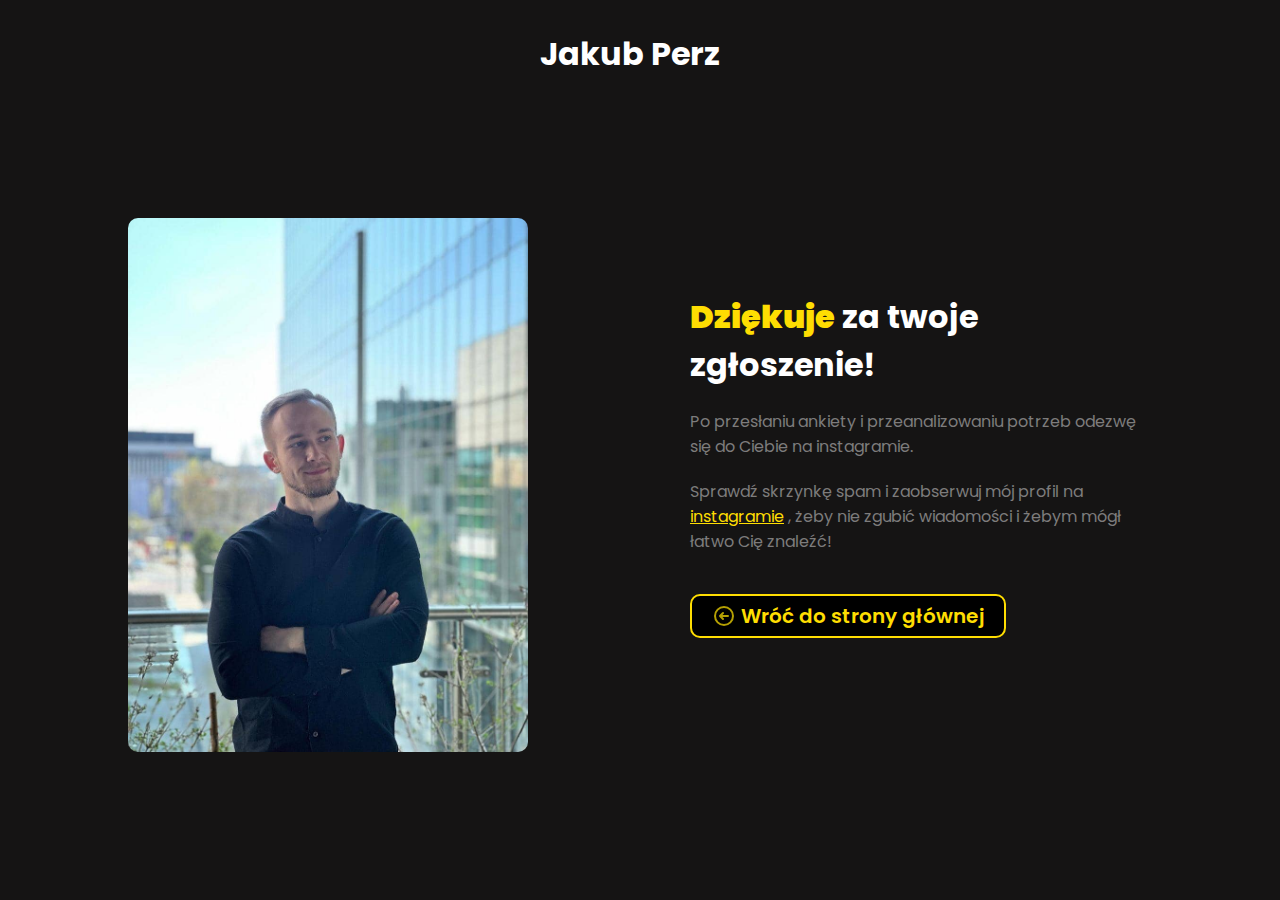
==== commit d67c0dd0: "fix text misspeling" ====
--- a/dziękuje.html
+++ b/dziękuje.html
@@ -38,17 +38,21 @@
       <section class="thanks-wrapper">
         <img
           class="image"
-          src="./assets/images/Zdjęcia/9.jpg"
+          src="./assets/images/Zdjęcia/1.jpg"
           alt="kuba patrzący w przestrzeń, ma założone ręce, wygląda na zmotywowanego"
         />
         <div class="thanks__text">
           <h2><b>Dziękuje</b> za twoje zgłoszenie!</h2>
           <p>
-            Po przesłaniu ankiety i przeanalizowaniu Twoich potrzeb odezwę się
-            do Ciebie na Instagramie (Koniecznie zaobserwuj mój profil
-            @dominika_janocha_ ponieważ często moje wiadomości trafiają do
-            folderu inne) Jeśli w przeciągu 48h nie otrzymasz wiadomości
-            koniecznie napisz wiadomość prywatną
+            Po przesłaniu ankiety i przeanalizowaniu potrzeb odezwę się do
+            Ciebie na instagramie.
+          </p>
+          <p>
+            Sprawdź skrzynkę spam i zaobserwuj mój profil na
+            <a href="https://www.instagram.com/jakub_perz" target="_blank">
+              instagramie</a
+            >
+            , żeby nie zgubić wiadomości i żebym mógł łatwo Cię znaleźć!
           </p>
           <div>
             <a href="./index.html" class="button button--outlined">
--- a/css/style.css
+++ b/css/style.css
@@ -57,6 +57,11 @@
     width: 90%;
     margin-left: 5%;
     margin-right: 5%;
+  }
+}
+@media screen and (max-width: 600px) {
+  .section {
+    margin-bottom: 70px;
   }
 }
 ::-webkit-scrollbar {
@@ -689,7 +694,7 @@
   margin-top: 100px;
 }
 .thanks-wrapper .image {
-  width: 300px;
+  width: 400px;
   height: auto;
   border-radius: 10px;
   margin-top: 40px;
@@ -709,6 +714,9 @@
 }
 .thanks__text p {
   color: #7d7c7c;
+}
+.thanks__text p a {
+  color: #fedd02;
 }
 .thanks__text a {
   margin-top: 20px;
